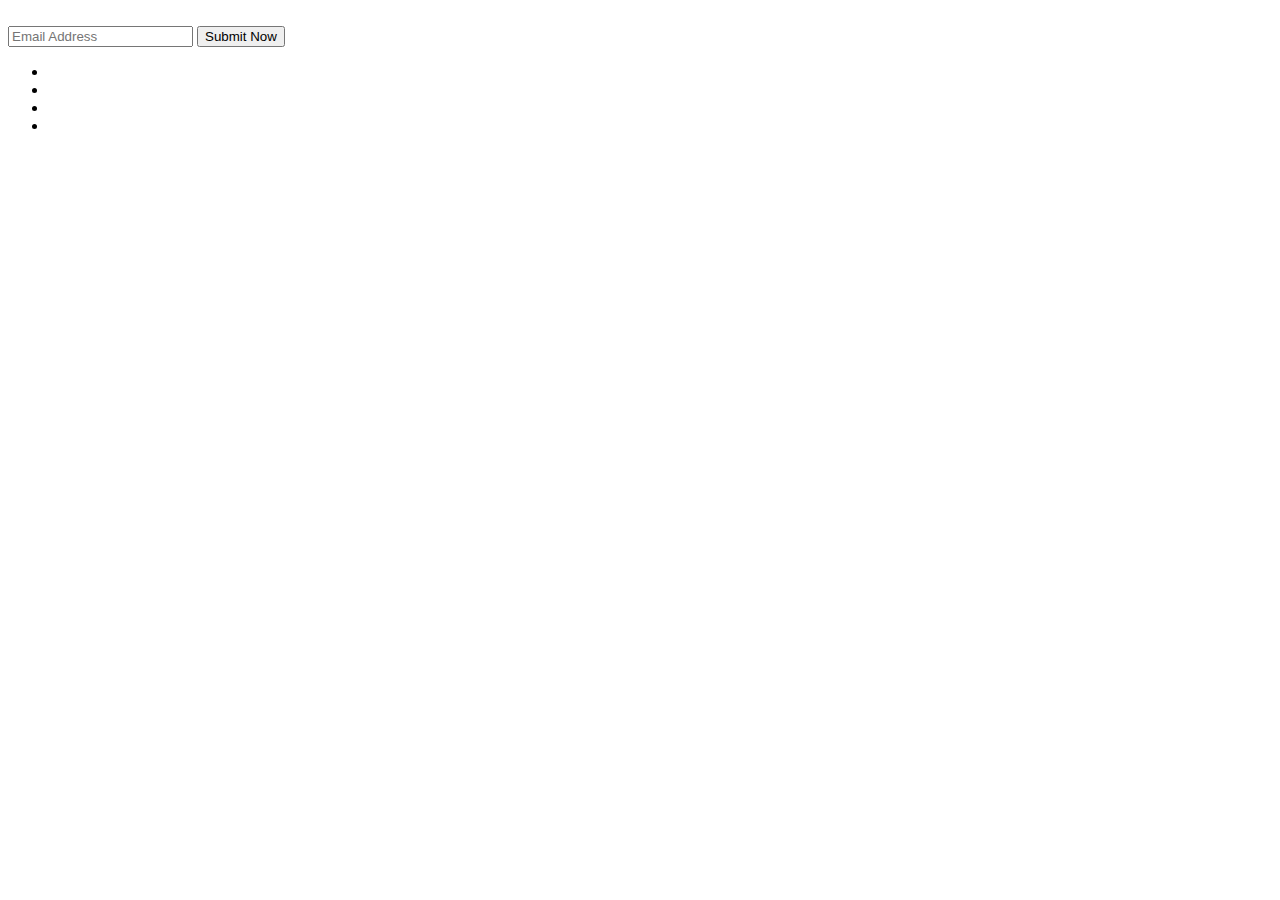
==== index.html @ c2e40c3f "Add files via upload" ====
<!DOCTYPE html>
<html lang="en">
<head>
    <meta charset="UTF-8">
    <meta name="viewport" content="width=device-width, initial-scale=1.0">
    <title>Dravida Motion Pictures</title>
    <meta name="keywords" content="advertising agency UAE, freelance photographer UAE, freelance videographer UAE, photo and video production UAE, branding services UAE, social media advertising UAE, product photography UAE, corporate photography UAE, event videography UAE, marketing solutions UAE, digital marketing UAE, promotional videos UAE, creative advertising UAE, photography services Dubai, videography services Abu Dhabi">
    <meta name="description" content="Elevate your brand with professional advertising, photography, and videography services in the UAE. We specialize in creative marketing strategies, product photography, corporate videos, and social media campaigns tailored to your unique needs. Contact us to bring your vision to life!" />
    <meta name="author" content="dravidamotionpictures">
	<link rel="shortcut icon" href="assets/logo/dravidaf.png" type="image/x-icon">
</head>
    
<frameset rows="*,0" frameborder="no" border="0" framespacing="0">
  <frame src="coming-soon.html" name="mainFrame" id="mainFrame" title="mainFrame" />
  
</frameset>
<noframes><body>
  



</body></noframes>

</html>
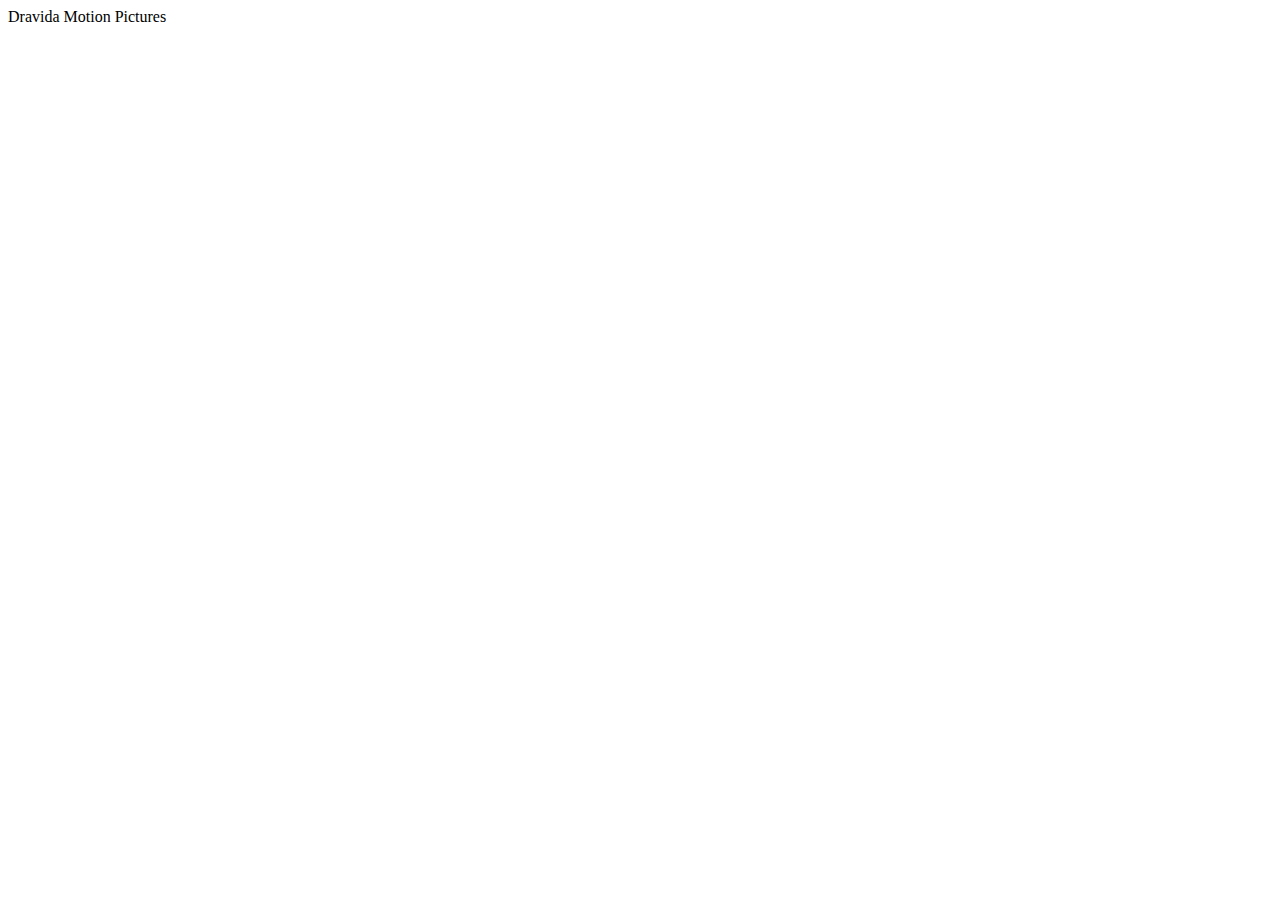
==== commit ab2138fb: "up301120240136" ====
--- a/index.html
+++ b/index.html
@@ -7,18 +7,14 @@
     <meta name="keywords" content="advertising agency UAE, freelance photographer UAE, freelance videographer UAE, photo and video production UAE, branding services UAE, social media advertising UAE, product photography UAE, corporate photography UAE, event videography UAE, marketing solutions UAE, digital marketing UAE, promotional videos UAE, creative advertising UAE, photography services Dubai, videography services Abu Dhabi">
     <meta name="description" content="Elevate your brand with professional advertising, photography, and videography services in the UAE. We specialize in creative marketing strategies, product photography, corporate videos, and social media campaigns tailored to your unique needs. Contact us to bring your vision to life!" />
     <meta name="author" content="dravidamotionpictures">
-	<link rel="shortcut icon" href="assets/logo/dravidaf.png" type="image/x-icon">
+	<link rel="shortcut icon" href="dravidam.jpg" type="image/x-icon">
 </head>
     
-<frameset rows="*,0" frameborder="no" border="0" framespacing="0">
-  <frame src="coming-soon.html" name="mainFrame" id="mainFrame" title="mainFrame" />
+<body>
   
-</frameset>
-<noframes><body>
-  
+Dravida Motion Pictures
 
 
+</body>
 
-</body></noframes>
-
-</html>+</html>
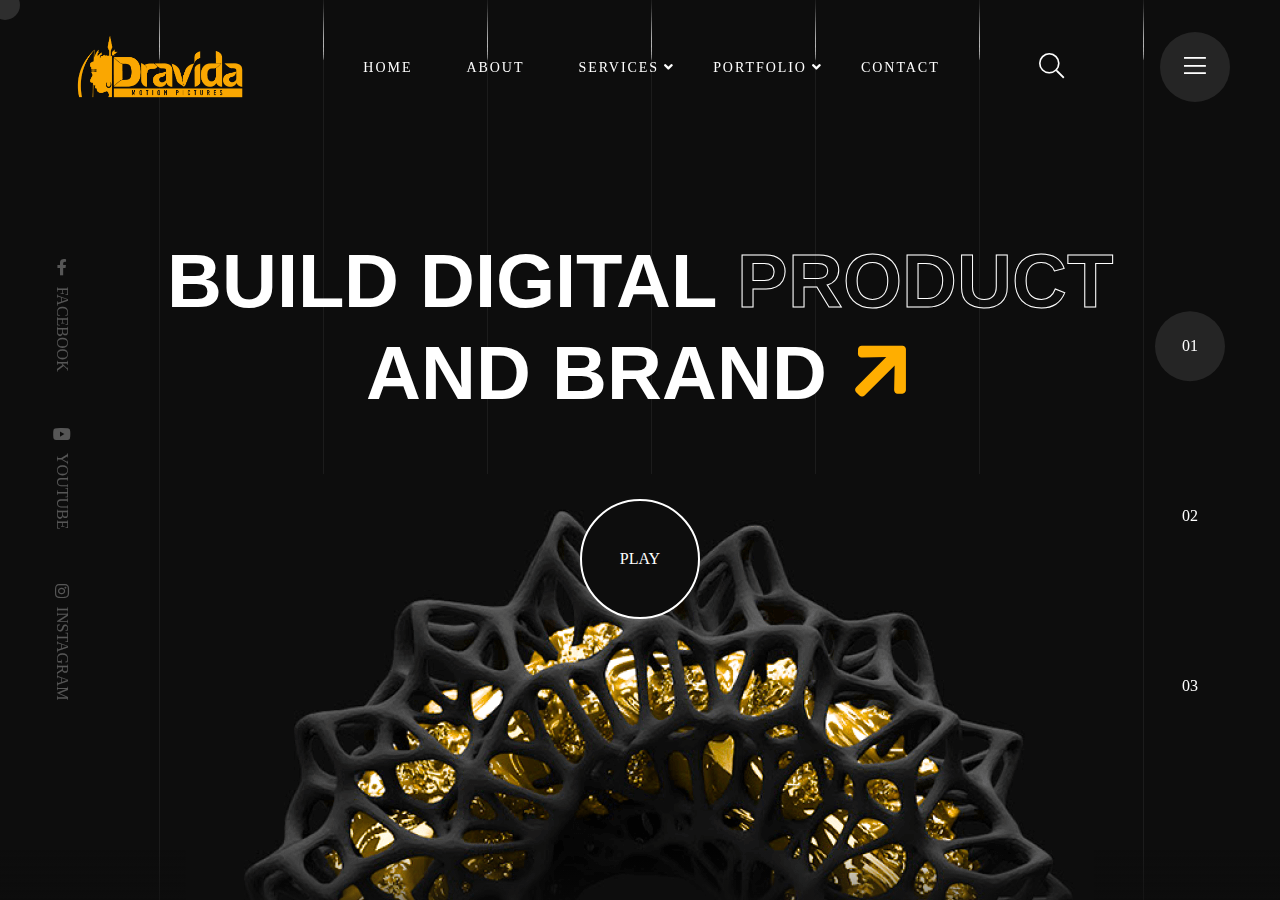
==== commit 0e714047: "up1112202411561018" ====
--- a/index.html
+++ b/index.html
@@ -3,18 +3,17 @@
 <head>
     <meta charset="UTF-8">
     <meta name="viewport" content="width=device-width, initial-scale=1.0">
-    <title>Dravida Motion Pictures</title>
-    <meta name="keywords" content="advertising agency UAE, freelance photographer UAE, freelance videographer UAE, photo and video production UAE, branding services UAE, social media advertising UAE, product photography UAE, corporate photography UAE, event videography UAE, marketing solutions UAE, digital marketing UAE, promotional videos UAE, creative advertising UAE, photography services Dubai, videography services Abu Dhabi">
-    <meta name="description" content="Elevate your brand with professional advertising, photography, and videography services in the UAE. We specialize in creative marketing strategies, product photography, corporate videos, and social media campaigns tailored to your unique needs. Contact us to bring your vision to life!" />
-    <meta name="author" content="dravidamotionpictures">
-	<link rel="shortcut icon" href="dravidam.jpg" type="image/x-icon">
+    <title>DRAVIDA MOTION PICTURES - Advertising agency - Digital Studio  </title>
+	<meta name="description" content="DRAVIDA MOTION PICTURES - Digital Marketing Agency ">
+	<meta name="keywords" content="advertising, advertising agency, agency, agency theme, business, creative agency, digital, digital advertising, digital agency, digital marketing, digital marketing agency, digital theme, marketing, startup">
+	<meta name="author" content="pn">
+	<link rel="shortcut icon" href="dravida-motion-pictures-logo.png" type="image/x-icon">
+
 </head>
+<frameset rows="*,0" frameborder="no" border="0" framespacing="0">
+    <frame src="Dravida/index.html" name="mainFrame" id="mainFrame" title="mainFrame" />
     
-<body>
-  
-Dravida Motion Pictures
-
-
-</body>
-
+  </frameset>
+  <noframes><body>
+  </body></noframes>
 </html>
